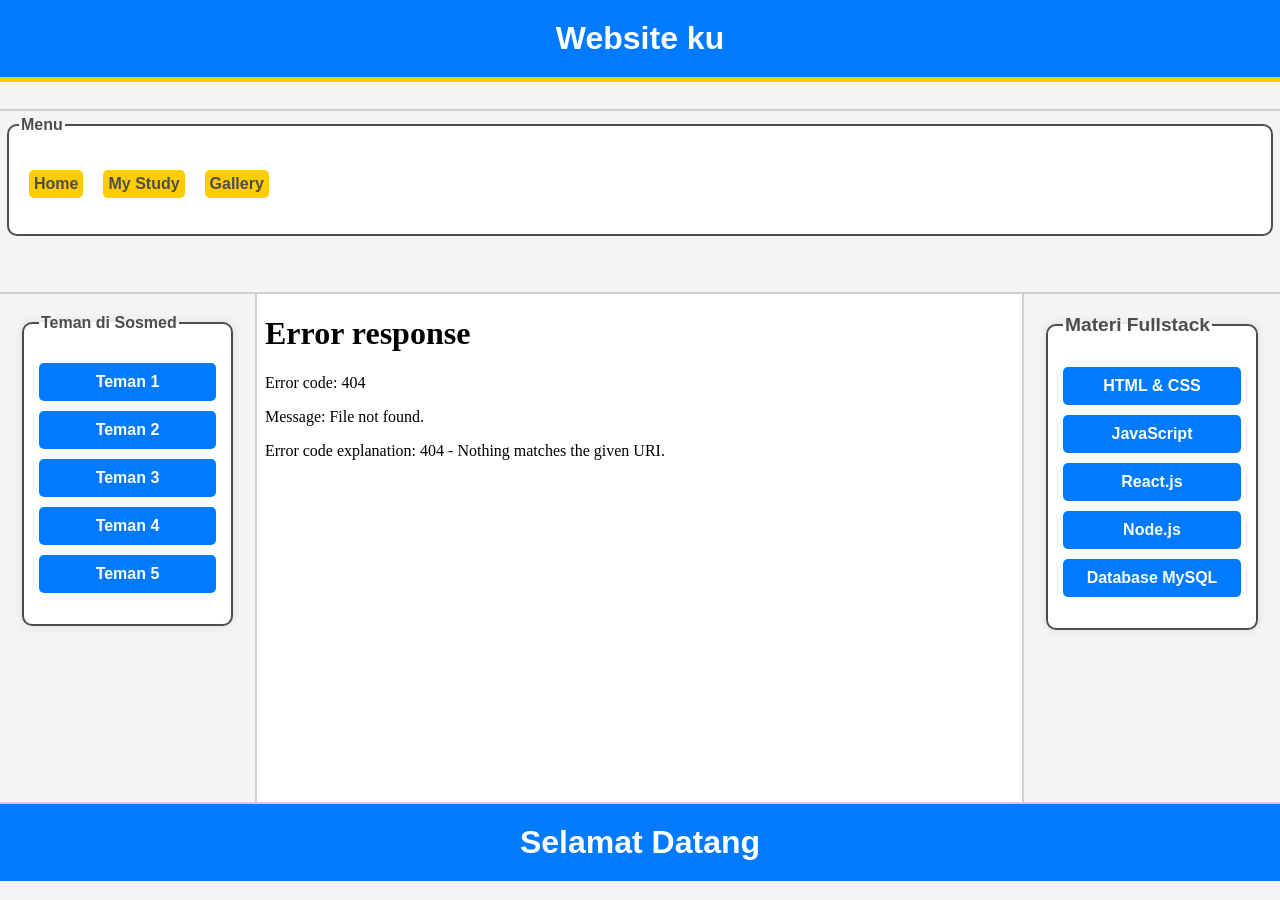
==== index.html @ b36af590 "tugas fremset" ====
<!DOCTYPE html>
<html lang="en">
<head>
    <meta charset="UTF-8">
    <meta name="viewport" content="width=device-width, initial-scale=1.0">
    <title>Layout Website dengan Frameset</title>
</head>

    <frameset rows="15%, 25%, 70%, 13%" border="2">
        <!-- Header -->
        <frame src="header.html" name="header" scrolling="no" noresize>
    
        <!-- Navigasi -->
        <frame src="nav.html" name="navigation" scrolling="no" noresize>
    
        <!-- Area Konten Utama (dibagi menjadi 3 kolom) -->
        <frameset cols="20%, 60%, 20%">
            <frame src="left.html" name="left_content" scrolling="auto">
            <frame src="home.html" name="main_content" scrolling="auto">
            <frame src="right.html" name="right_content" scrolling="auto">
        </frameset>
    
        <!-- Footer -->
        <frame src="footer.html" name="footer" scrolling="no" noresize>
    </frameset>

</html>
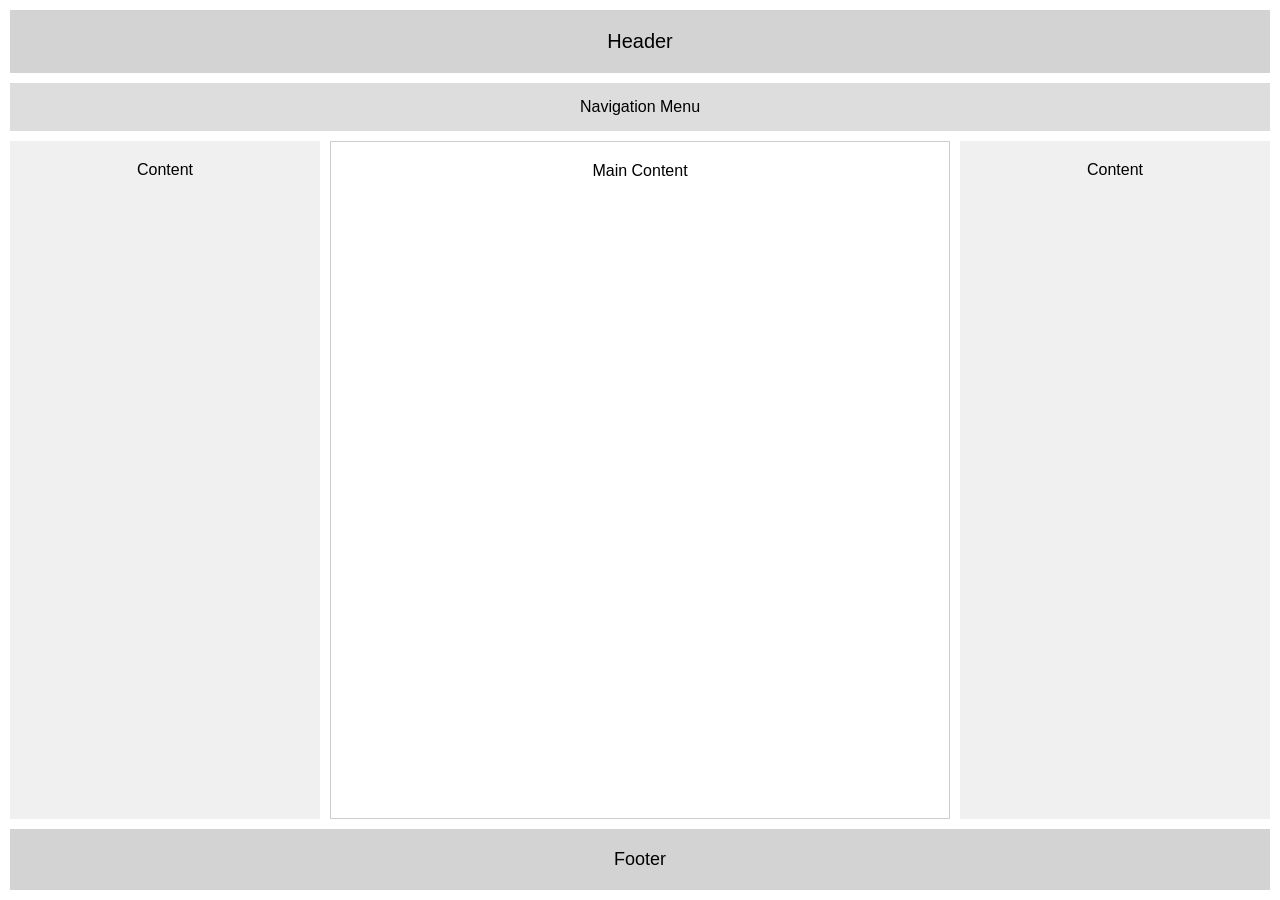
==== commit f2acc514: "tugas layout" ====
--- a/index.html
+++ b/index.html
@@ -1,27 +1,19 @@
 <!DOCTYPE html>
-<html lang="en">
+<html lang="id">
 <head>
     <meta charset="UTF-8">
     <meta name="viewport" content="width=device-width, initial-scale=1.0">
-    <title>Layout Website dengan Frameset</title>
+    <title>Layout CSS Grid</title>
+    <link rel="stylesheet" href="style.css">
 </head>
-
-    <frameset rows="15%, 25%, 70%, 13%" border="2">
-        <!-- Header -->
-        <frame src="header.html" name="header" scrolling="no" noresize>
-    
-        <!-- Navigasi -->
-        <frame src="nav.html" name="navigation" scrolling="no" noresize>
-    
-        <!-- Area Konten Utama (dibagi menjadi 3 kolom) -->
-        <frameset cols="20%, 60%, 20%">
-            <frame src="left.html" name="left_content" scrolling="auto">
-            <frame src="home.html" name="main_content" scrolling="auto">
-            <frame src="right.html" name="right_content" scrolling="auto">
-        </frameset>
-    
-        <!-- Footer -->
-        <frame src="footer.html" name="footer" scrolling="no" noresize>
-    </frameset>
-
+<body>
+    <div class="container">
+        <header class="header">Header</header>
+        <nav class="nav">Navigation Menu</nav>
+        <aside class="sidebar left">Content</aside>
+        <main class="main">Main Content</main>
+        <aside class="sidebar right">Content</aside>
+        <footer class="footer">Footer</footer>
+    </div>
+</body>
 </html>
--- a/style.css
+++ b/style.css
@@ -0,0 +1,62 @@
+* {
+    margin: 0;
+    padding: 0;
+    box-sizing: border-box;
+    font-family: Arial, sans-serif;
+    text-align: center;
+}
+
+.container {
+    display: grid;
+    grid-template-areas:
+        "header header header"
+        "nav nav nav"
+        "left main right"
+        "footer footer footer";
+    grid-template-columns: 1fr 2fr 1fr;
+    grid-template-rows: auto auto 1fr auto;
+    gap: 10px;
+    min-height: 100vh;
+    padding: 10px;
+}
+
+.header {
+    grid-area: header;
+    background: lightgray;
+    padding: 20px;
+    font-size: 20px;
+}
+
+.nav {
+    grid-area: nav;
+    background: #ddd;
+    padding: 15px;
+}
+
+.sidebar {
+    background: #f0f0f0;
+    padding: 20px;
+}
+
+.left {
+    grid-area: left;
+}
+
+.main {
+    grid-area: main;
+    background: white;
+    padding: 20px;
+    border: 1px solid #ccc;
+}
+
+.right {
+    grid-area: right;
+}
+
+.footer {
+    grid-area: footer;
+    background: lightgray;
+    padding: 20px;
+    font-size: 18px;
+}
+
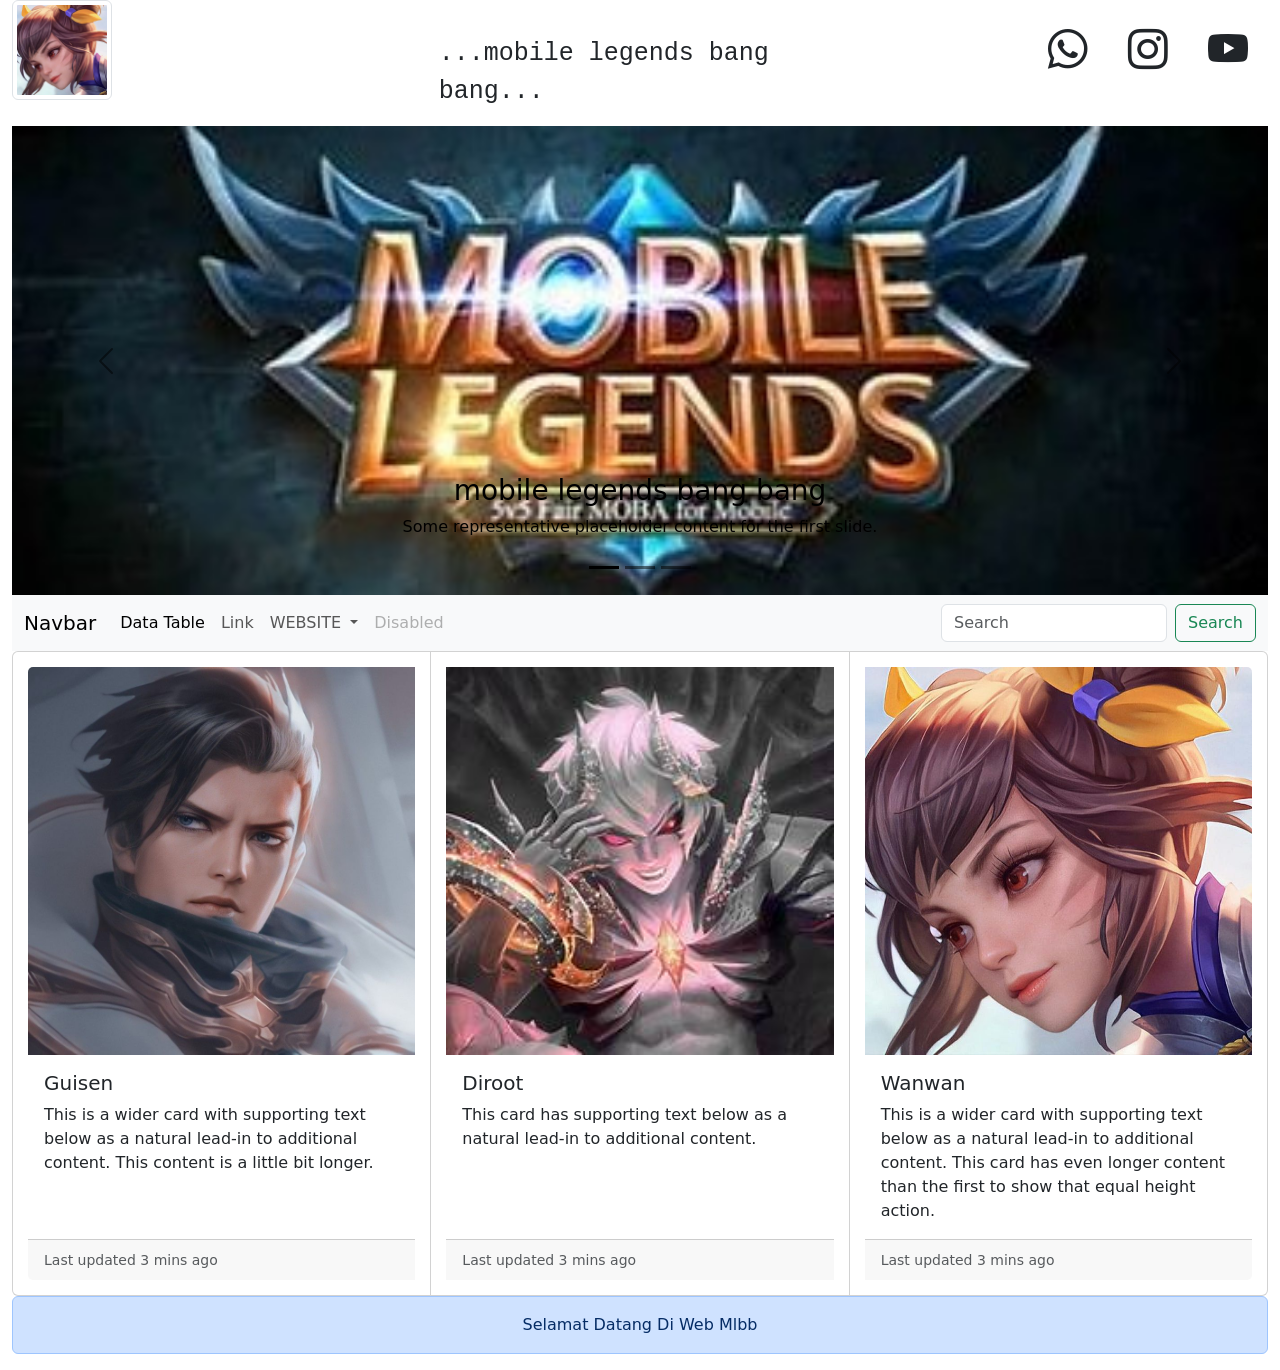
==== commit 7725c59f: "tugas rwd" ====
--- a/index.html
+++ b/index.html
@@ -1,19 +1,163 @@
 <!DOCTYPE html>
-<html lang="id">
-<head>
-    <meta charset="UTF-8">
-    <meta name="viewport" content="width=device-width, initial-scale=1.0">
-    <title>Layout CSS Grid</title>
-    <link rel="stylesheet" href="style.css">
-</head>
+<html lang="en">
+    <head>
+        <meta charset="utf-8">
+        <meta name="viewport" content="width=device-width, initial-scale=1">
+        <title>Bootstrap demo</title>
+        <link href="https://cdn.jsdelivr.net/npm/bootstrap@5.3.3/dist/css/bootstrap.min.css" rel="stylesheet" integrity="sha384-QWTKZyjpPEjISv5WaRU9OFeRpok6YctnYmDr5pNlyT2bRjXh0JMhjY6hW+ALEwIH" crossorigin="anonymous">
+      </head>
+      <link rel="stylesheet" href="./images">
+      <link rel="icon" href="images/td(2).jpg">
+      <link rel="stylesheet" href="https://cdn.jsdelivr.net/npm/bootstrap-icons@1.11.3/font/bootstrap-icons.min.css">
 <body>
-    <div class="container">
-        <header class="header">Header</header>
-        <nav class="nav">Navigation Menu</nav>
-        <aside class="sidebar left">Content</aside>
-        <main class="main">Main Content</main>
-        <aside class="sidebar right">Content</aside>
-        <footer class="footer">Footer</footer>
+    
+    <div class="container-fluid">
+        <div class="row">
+            <div class="col-md-4">
+                <img src="images/td.jpg" class="img-thumbnail" alt="..."
+                width="100px">
+            </div>
+            <div class="col-md-4 d-flex justify-content-center">
+                <p class="font-monospace" style="font-size: 25px; padding-top: 35px;" >...mobile legends bang bang...</p>
+            </div>
+            <div class="col-md-4 d-flex justify-content-end" style="font-size: 40px;">
+                <i class="bi bi-whatsapp" style="padding: 20px;"></i>
+                <i class="bi bi-instagram" style="padding: 20px;"></i>
+                <i class="bi bi-youtube" style="padding: 20px;"></i>
+            </div>
+        </div>
+
+        <div class="row">
+            <div class="col-md-12">
+                <div id="carouselExampleDark" class="carousel carousel-dark slide">
+                    <div class="carousel-indicators">
+                      <button type="button" data-bs-target="#carouselExampleDark" data-bs-slide-to="0" class="active" aria-current="true" aria-label="Slide 1"></button>
+                      <button type="button" data-bs-target="#carouselExampleDark" data-bs-slide-to="1" aria-label="Slide 2"></button>
+                      <button type="button" data-bs-target="#carouselExampleDark" data-bs-slide-to="2" aria-label="Slide 3"></button>
+                    </div>
+                    <div class="carousel-inner">
+                      <div class="carousel-item active" data-bs-interval="10000">
+                        <img src="images/th (2).jpg" class="d-block w-100" alt="..." width="40px">
+                        <div class="carousel-caption d-none d-md-block">
+                          <h3>mobile legends bang bang</h3>
+                          <p>Some representative placeholder content for the first slide.</p>
+                        </div>
+                      </div>
+                      <div class="carousel-item" data-bs-interval="2000">
+                        <img src="images/th (2).jpg" class="d-block w-100" alt="...">
+                        <div class="carousel-caption d-none d-md-block">
+                          <h5>Second slide label</h5>
+                          <p>Some representative placeholder content for the second slide.</p>
+                        </div>
+                      </div>
+                      <div class="carousel-item">
+                        <img src="images/th (2).jpg" class="d-block w-100" alt="...">
+                        <div class="carousel-caption d-none d-md-block">
+                          <h5>Third slide label</h5>
+                          <p>Some representative placeholder content for the third slide.</p>
+                        </div>
+                      </div>
+                    </div>
+                    <button class="carousel-control-prev" type="button" data-bs-target="#carouselExampleDark" data-bs-slide="prev">
+                      <span class="carousel-control-prev-icon" aria-hidden="true"></span>
+                      <span class="visually-hidden">Previous</span>
+                    </button>
+                    <button class="carousel-control-next" type="button" data-bs-target="#carouselExampleDark" data-bs-slide="next">
+                      <span class="carousel-control-next-icon" aria-hidden="true"></span>
+                      <span class="visually-hidden">Next</span>
+                    </button>
+                  </div>
+            </div>
+        </div>
+
+        <div class="row">
+            <div class="col-md-12">
+                <nav class="navbar navbar-expand-lg bg-body-tertiary">
+                    <div class="container-fluid">
+                      <a class="navbar-brand" href="index.html">Navbar</a>
+                      <button class="navbar-toggler" type="button" data-bs-toggle="collapse" data-bs-target="#navbarSupportedContent" aria-controls="navbarSupportedContent" aria-expanded="false" aria-label="Toggle navigation">
+                        <span class="navbar-toggler-icon"></span>
+                      </button>
+                      <div class="collapse navbar-collapse" id="navbarSupportedContent">
+                        <ul class="navbar-nav me-auto mb-2 mb-lg-0">
+                          <li class="nav-item">
+                            <a class="nav-link active" aria-current="page" href="home.html">Data Table</a>
+                          </li>
+                          <li class="nav-item">
+                            <a class="nav-link" href="link.html">Link</a>
+                          </li>
+                          <li class="nav-item dropdown">
+                            <a class="nav-link dropdown-toggle" href="#" role="button" data-bs-toggle="dropdown" aria-expanded="false">
+                              WEBSITE
+                            </a>
+                            <ul class="dropdown-menu">
+                              <li><a class="dropdown-item" href="https://www.bimbelnurulfikri.id/">Nurul Fikri</a></li>
+                              <li><a class="dropdown-item" href="https://www.bimbelnurulfikri.id/lokasi/">Cabang NF</a></li>
+                              <li><hr class="dropdown-divider"></li>
+                              <li><a class="dropdown-item" href="https://www.bimbelnurulfikri.id/kontak/">Kontak NF</a></li>
+                            </ul>
+                          </li>
+                          <li class="nav-item">
+                            <a class="nav-link disabled" aria-disabled="true">Disabled</a>
+                          </li>
+                        </ul>
+                        <form class="d-flex" role="search">
+                          <input class="form-control me-2" type="search" placeholder="Search" aria-label="Search">
+                          <button class="btn btn-outline-success" type="submit">Search</button>
+                        </form>
+                      </div>
+                    </div>
+                  </nav>
+            </div>
+        </div>
+
+        <div class="row">
+            <div class="col-md-12">
+                <div class="card-group">
+                    <div class="card" style="padding: 15px;">
+                      <img src="images/td1.jpg" class="card-img-top" alt="..."
+                      width="30px">
+                      <div class="card-body">
+                        <h5 class="card-title">Guisen</h5>
+                        <p class="card-text">This is a wider card with supporting text below as a natural lead-in to additional content. This content is a little bit longer.</p>
+                      </div>
+                      <div class="card-footer">
+                        <small class="text-body-secondary">Last updated 3 mins ago</small>
+                      </div>
+                    </div>
+                    <div class="card" style="padding: 15px;">
+                      <img src="images/td(2).jpg" class="card-img-top" alt="...">
+                      <div class="card-body">
+                        <h5 class="card-title">Diroot</h5>
+                        <p class="card-text">This card has supporting text below as a natural lead-in to additional content.</p>
+                      </div>
+                      <div class="card-footer">
+                        <small class="text-body-secondary">Last updated 3 mins ago</small>
+                      </div>
+                    </div>
+                    <div class="card" style="padding: 15px;">
+                      <img src="images/td.jpg" class="card-img-top" alt="...">
+                      <div class="card-body">
+                        <h5 class="card-title">Wanwan</h5>
+                        <p class="card-text">This is a wider card with supporting text below as a natural lead-in to additional content. This card has even longer content than the first to show that equal height action.</p>
+                      </div>
+                      <div class="card-footer">
+                        <small class="text-body-secondary">Last updated 3 mins ago</small>
+                      </div>
+                    </div>
+                  </div>
+            </div>
+        </div>
+
+        <div class="row">
+            <div class="col-md-12">
+                <div class="alert alert-primary d-flex justify-content-center" role="alert">
+                  Selamat Datang Di Web Mlbb
+                </div>
+            </div>
+        </div>
     </div>
+
+    <script src="https://cdn.jsdelivr.net/npm/bootstrap@5.3.3/dist/js/bootstrap.bundle.min.js" integrity="sha384-YvpcrYf0tY3lHB60NNkmXc5s9fDVZLESaAA55NDzOxhy9GkcIdslK1eN7N6jIeHz" crossorigin="anonymous"></script>
 </body>
-</html>
+</html>
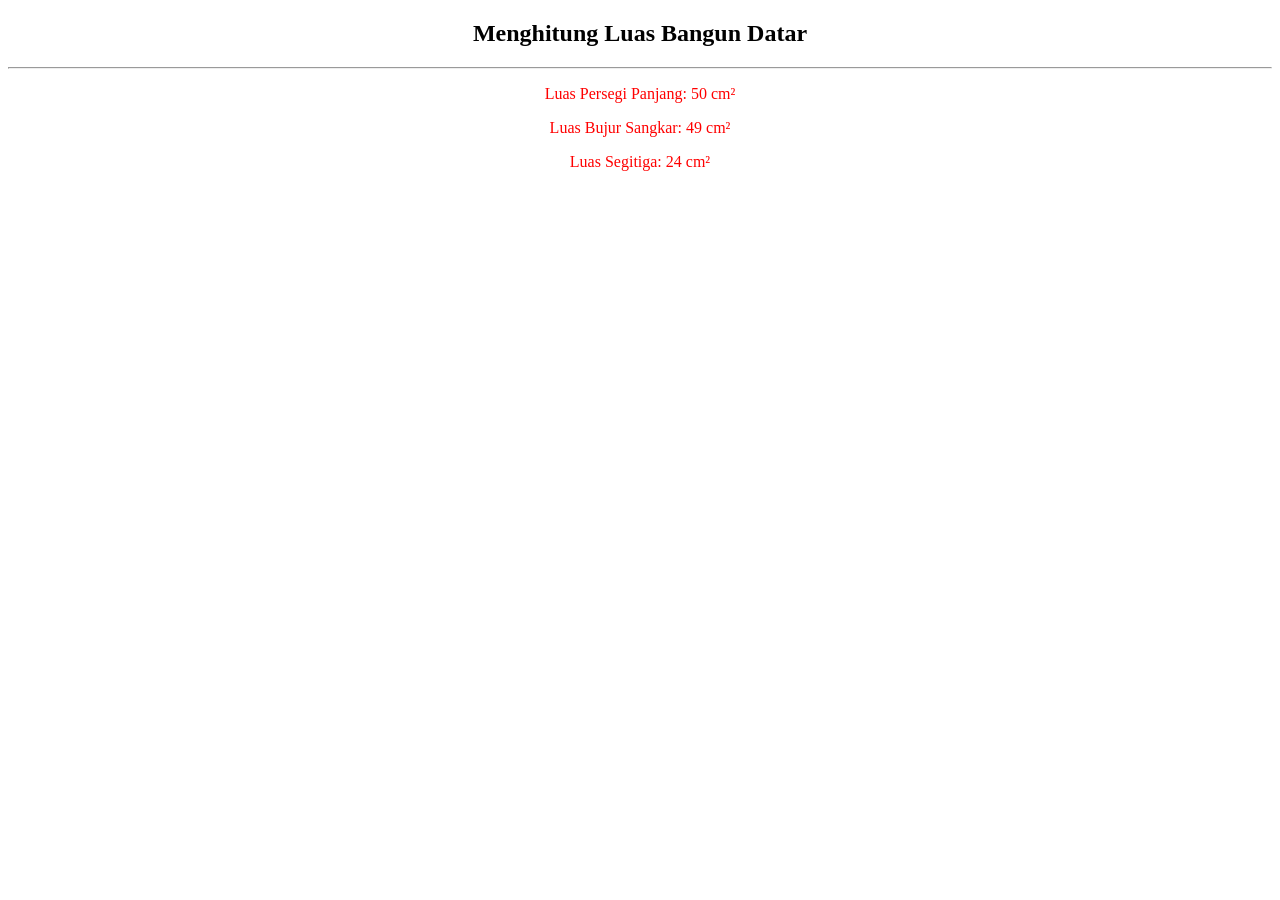
==== commit 55e9dbac: "tugas java" ====
--- a/index.html
+++ b/index.html
@@ -1,163 +1,50 @@
 <!DOCTYPE html>
-<html lang="en">
-    <head>
-        <meta charset="utf-8">
-        <meta name="viewport" content="width=device-width, initial-scale=1">
-        <title>Bootstrap demo</title>
-        <link href="https://cdn.jsdelivr.net/npm/bootstrap@5.3.3/dist/css/bootstrap.min.css" rel="stylesheet" integrity="sha384-QWTKZyjpPEjISv5WaRU9OFeRpok6YctnYmDr5pNlyT2bRjXh0JMhjY6hW+ALEwIH" crossorigin="anonymous">
-      </head>
-      <link rel="stylesheet" href="./images">
-      <link rel="icon" href="images/td(2).jpg">
-      <link rel="stylesheet" href="https://cdn.jsdelivr.net/npm/bootstrap-icons@1.11.3/font/bootstrap-icons.min.css">
+<html lang="id">
+<head>
+    <meta charset="UTF-8">
+    <meta name="viewport" content="width=device-width, initial-scale=1.0">
+    <title>Menghitung Luas Bangun Datar</title>
+    <style>
+        body {
+            text-align: center;
+            color: red;
+        }
+        h2 {
+            color: black;
+        }
+    </style>
+</head>
 <body>
-    
-    <div class="container-fluid">
-        <div class="row">
-            <div class="col-md-4">
-                <img src="images/td.jpg" class="img-thumbnail" alt="..."
-                width="100px">
-            </div>
-            <div class="col-md-4 d-flex justify-content-center">
-                <p class="font-monospace" style="font-size: 25px; padding-top: 35px;" >...mobile legends bang bang...</p>
-            </div>
-            <div class="col-md-4 d-flex justify-content-end" style="font-size: 40px;">
-                <i class="bi bi-whatsapp" style="padding: 20px;"></i>
-                <i class="bi bi-instagram" style="padding: 20px;"></i>
-                <i class="bi bi-youtube" style="padding: 20px;"></i>
-            </div>
-        </div>
 
-        <div class="row">
-            <div class="col-md-12">
-                <div id="carouselExampleDark" class="carousel carousel-dark slide">
-                    <div class="carousel-indicators">
-                      <button type="button" data-bs-target="#carouselExampleDark" data-bs-slide-to="0" class="active" aria-current="true" aria-label="Slide 1"></button>
-                      <button type="button" data-bs-target="#carouselExampleDark" data-bs-slide-to="1" aria-label="Slide 2"></button>
-                      <button type="button" data-bs-target="#carouselExampleDark" data-bs-slide-to="2" aria-label="Slide 3"></button>
-                    </div>
-                    <div class="carousel-inner">
-                      <div class="carousel-item active" data-bs-interval="10000">
-                        <img src="images/th (2).jpg" class="d-block w-100" alt="..." width="40px">
-                        <div class="carousel-caption d-none d-md-block">
-                          <h3>mobile legends bang bang</h3>
-                          <p>Some representative placeholder content for the first slide.</p>
-                        </div>
-                      </div>
-                      <div class="carousel-item" data-bs-interval="2000">
-                        <img src="images/th (2).jpg" class="d-block w-100" alt="...">
-                        <div class="carousel-caption d-none d-md-block">
-                          <h5>Second slide label</h5>
-                          <p>Some representative placeholder content for the second slide.</p>
-                        </div>
-                      </div>
-                      <div class="carousel-item">
-                        <img src="images/th (2).jpg" class="d-block w-100" alt="...">
-                        <div class="carousel-caption d-none d-md-block">
-                          <h5>Third slide label</h5>
-                          <p>Some representative placeholder content for the third slide.</p>
-                        </div>
-                      </div>
-                    </div>
-                    <button class="carousel-control-prev" type="button" data-bs-target="#carouselExampleDark" data-bs-slide="prev">
-                      <span class="carousel-control-prev-icon" aria-hidden="true"></span>
-                      <span class="visually-hidden">Previous</span>
-                    </button>
-                    <button class="carousel-control-next" type="button" data-bs-target="#carouselExampleDark" data-bs-slide="next">
-                      <span class="carousel-control-next-icon" aria-hidden="true"></span>
-                      <span class="visually-hidden">Next</span>
-                    </button>
-                  </div>
-            </div>
-        </div>
+    <h2>Menghitung Luas Bangun Datar</h2>
+    <hr>
 
-        <div class="row">
-            <div class="col-md-12">
-                <nav class="navbar navbar-expand-lg bg-body-tertiary">
-                    <div class="container-fluid">
-                      <a class="navbar-brand" href="index.html">Navbar</a>
-                      <button class="navbar-toggler" type="button" data-bs-toggle="collapse" data-bs-target="#navbarSupportedContent" aria-controls="navbarSupportedContent" aria-expanded="false" aria-label="Toggle navigation">
-                        <span class="navbar-toggler-icon"></span>
-                      </button>
-                      <div class="collapse navbar-collapse" id="navbarSupportedContent">
-                        <ul class="navbar-nav me-auto mb-2 mb-lg-0">
-                          <li class="nav-item">
-                            <a class="nav-link active" aria-current="page" href="home.html">Data Table</a>
-                          </li>
-                          <li class="nav-item">
-                            <a class="nav-link" href="link.html">Link</a>
-                          </li>
-                          <li class="nav-item dropdown">
-                            <a class="nav-link dropdown-toggle" href="#" role="button" data-bs-toggle="dropdown" aria-expanded="false">
-                              WEBSITE
-                            </a>
-                            <ul class="dropdown-menu">
-                              <li><a class="dropdown-item" href="https://www.bimbelnurulfikri.id/">Nurul Fikri</a></li>
-                              <li><a class="dropdown-item" href="https://www.bimbelnurulfikri.id/lokasi/">Cabang NF</a></li>
-                              <li><hr class="dropdown-divider"></li>
-                              <li><a class="dropdown-item" href="https://www.bimbelnurulfikri.id/kontak/">Kontak NF</a></li>
-                            </ul>
-                          </li>
-                          <li class="nav-item">
-                            <a class="nav-link disabled" aria-disabled="true">Disabled</a>
-                          </li>
-                        </ul>
-                        <form class="d-flex" role="search">
-                          <input class="form-control me-2" type="search" placeholder="Search" aria-label="Search">
-                          <button class="btn btn-outline-success" type="submit">Search</button>
-                        </form>
-                      </div>
-                    </div>
-                  </nav>
-            </div>
-        </div>
+    <script>
+        // Berfungsi untuk menghitung luas persegi panjang
+        function luasPersegiPanjang(panjang, lebar) {
+            return panjang * lebar;
+        }
 
-        <div class="row">
-            <div class="col-md-12">
-                <div class="card-group">
-                    <div class="card" style="padding: 15px;">
-                      <img src="images/td1.jpg" class="card-img-top" alt="..."
-                      width="30px">
-                      <div class="card-body">
-                        <h5 class="card-title">Guisen</h5>
-                        <p class="card-text">This is a wider card with supporting text below as a natural lead-in to additional content. This content is a little bit longer.</p>
-                      </div>
-                      <div class="card-footer">
-                        <small class="text-body-secondary">Last updated 3 mins ago</small>
-                      </div>
-                    </div>
-                    <div class="card" style="padding: 15px;">
-                      <img src="images/td(2).jpg" class="card-img-top" alt="...">
-                      <div class="card-body">
-                        <h5 class="card-title">Diroot</h5>
-                        <p class="card-text">This card has supporting text below as a natural lead-in to additional content.</p>
-                      </div>
-                      <div class="card-footer">
-                        <small class="text-body-secondary">Last updated 3 mins ago</small>
-                      </div>
-                    </div>
-                    <div class="card" style="padding: 15px;">
-                      <img src="images/td.jpg" class="card-img-top" alt="...">
-                      <div class="card-body">
-                        <h5 class="card-title">Wanwan</h5>
-                        <p class="card-text">This is a wider card with supporting text below as a natural lead-in to additional content. This card has even longer content than the first to show that equal height action.</p>
-                      </div>
-                      <div class="card-footer">
-                        <small class="text-body-secondary">Last updated 3 mins ago</small>
-                      </div>
-                    </div>
-                  </div>
-            </div>
-        </div>
+        // Berfungsi untuk menghitung luas bujur sangkar
+        function luasBujurSangkar(sisi) {
+            return sisi * sisi;
+        }
 
-        <div class="row">
-            <div class="col-md-12">
-                <div class="alert alert-primary d-flex justify-content-center" role="alert">
-                  Selamat Datang Di Web Mlbb
-                </div>
-            </div>
-        </div>
-    </div>
+        // Berfungsi untuk menghitung luas segitiga
+        function luasSegitiga(alas, tinggi) {
+            return (alas * tinggi) / 2;
+        }
 
-    <script src="https://cdn.jsdelivr.net/npm/bootstrap@5.3.3/dist/js/bootstrap.bundle.min.js" integrity="sha384-YvpcrYf0tY3lHB60NNkmXc5s9fDVZLESaAA55NDzOxhy9GkcIdslK1eN7N6jIeHz" crossorigin="anonymous"></script>
+        // Contoh nilai
+        let panjang = 10, lebar = 5;
+        let sisi = 7;
+        let alas = 8, tinggi = 6;
+
+        // Menampilkan hasil perhitungan di halaman web
+        document.write("<p>Luas Persegi Panjang: " + luasPersegiPanjang(panjang, lebar) + " cm²</p>");
+        document.write("<p>Luas Bujur Sangkar: " + luasBujurSangkar(sisi) + " cm²</p>");
+        document.write("<p>Luas Segitiga: " + luasSegitiga(alas, tinggi) + " cm²</p>");
+    </script>
+
 </body>
-</html>+</html>
